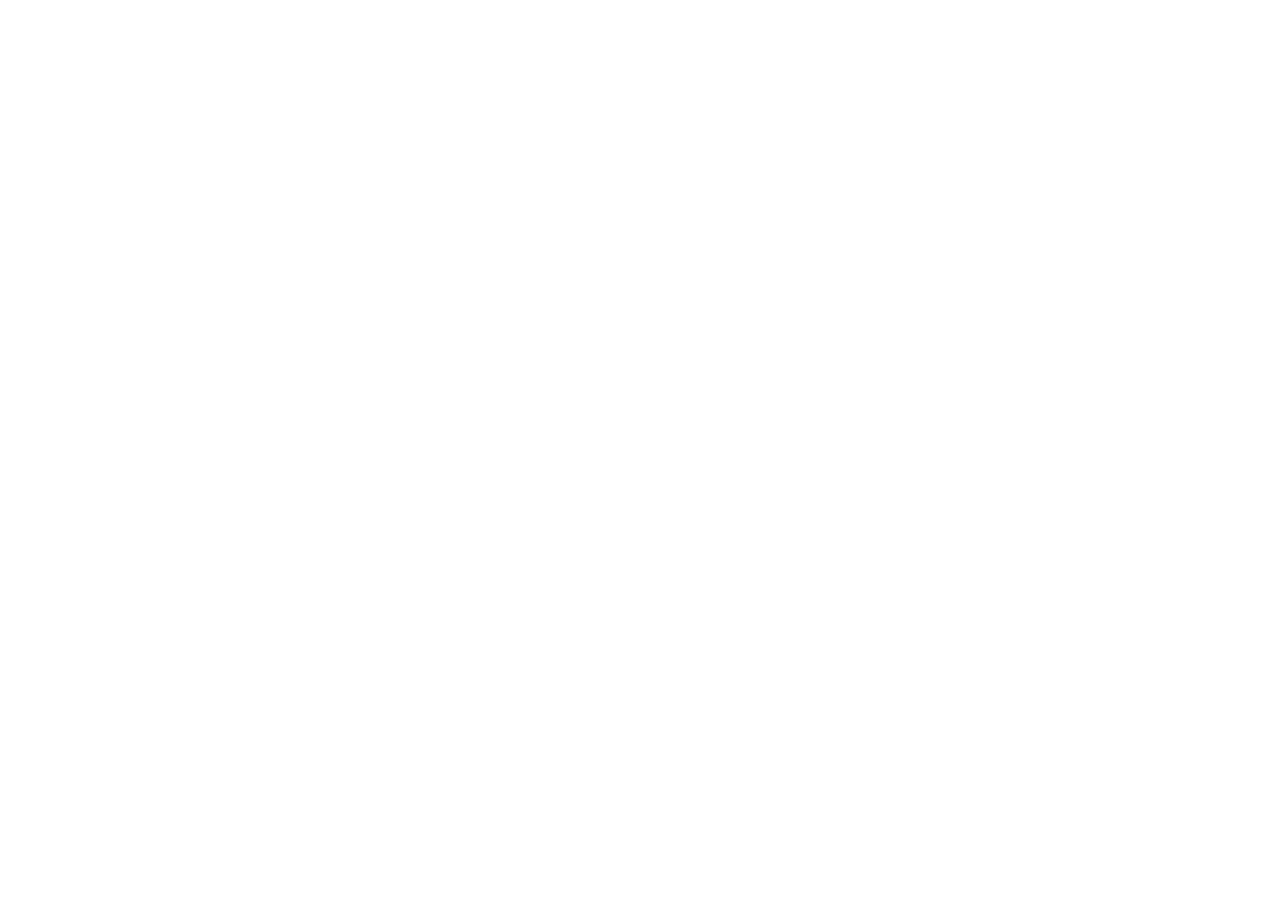
==== index.html @ 525762f1 "first commit" ====
<!DOCTYPE html>
<html lang="pt_BR">
<head>
    <meta charset="UTF-8">
    <meta name="viewport" content="width=device-width, initial-scale=1.0">
    <title>Charada</title>
</head>
<body>
    
</body>
</html>
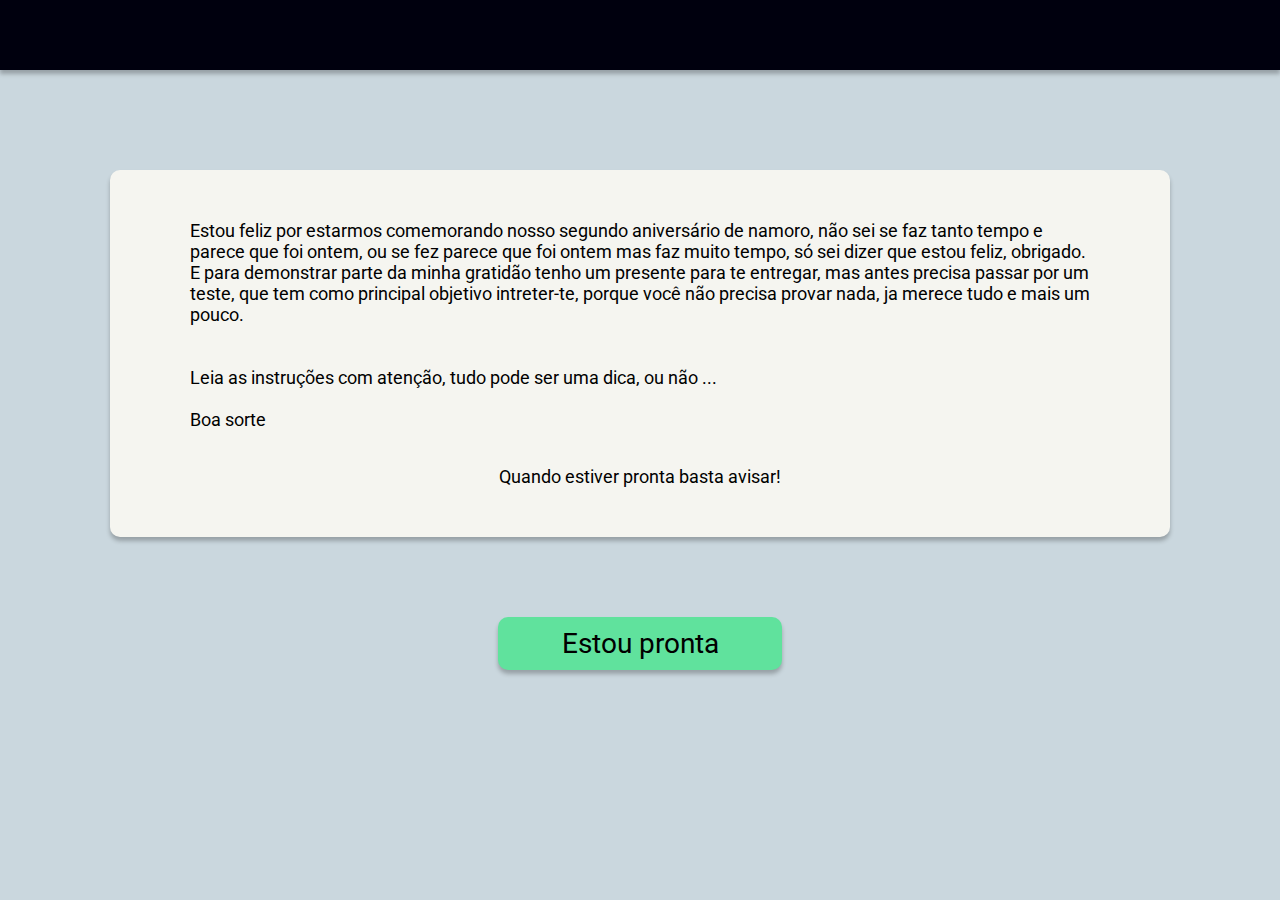
==== commit 70becbd4: ""Interface"" ====
--- a/index.html
+++ b/index.html
@@ -1,11 +1,49 @@
 <!DOCTYPE html>
-<html lang="pt_BR">
-<head>
-    <meta charset="UTF-8">
-    <meta name="viewport" content="width=device-width, initial-scale=1.0">
-    <title>Charada</title>
-</head>
-<body>
-    
-</body>
+<html lang="en">
+    <head>
+        <meta charset="UTF-8">
+        <meta name="viewport" content="width=device-width, initial-scale=1.0">
+        <link rel="stylesheet" href="./styles/reset.css">
+        <link rel="stylesheet" href="./styles/styles.css">
+        <title>Document</title>
+    </head>
+    <body>
+
+        <div class="top"></div>
+
+        <div id="modal" class="hide">
+
+            <section>
+
+                <img src="https://obarquinhocultural.files.wordpress.com/2017/11/jogos-mortais-jigsaw_capa.jpg?w=474&h=261" alt="">
+                <h1>Que os jogos comecem...</h1>
+            </section>
+
+        </div>
+
+        <div class="container">
+            <div class="content">
+                <p>
+                    Estou feliz por estarmos comemorando nosso segundo aniversário de namoro, não sei se faz tanto tempo e parece que foi ontem, ou se fez parece que foi ontem mas faz muito tempo, só sei dizer que estou feliz, obrigado.
+                </p>
+
+                <p>
+                    E para demonstrar parte da minha gratidão tenho um presente para te entregar, mas antes precisa passar por um teste, que tem como principal objetivo intreter-te, porque você não precisa provar nada, ja merece tudo e mais um pouco. <br><br><br>
+                    Leia as instruções com atenção, tudo pode ser uma dica, ou não ... <br><br>
+                    Boa sorte
+                </p>
+                <br>
+                <br>
+
+                <p>
+                    Quando estiver pronta basta avisar!
+                </p>
+            </div>
+
+            <button>Estou pronta</button>
+        </div>
+
+
+    <script src="./scripts/index.js"></script>
+    </body>
 </html>--- a/styles/styles.css
+++ b/styles/styles.css
@@ -0,0 +1,89 @@
+body {
+    background-color: #CAD7DE;
+    transition: 0.5s;
+}
+
+.top {
+    width: 100vw;
+    height: 70px;
+    background: #00000E;
+    box-shadow: 0px 4px 4px rgba(0, 0, 0, 0.25);
+}
+
+.container {
+    display: flex;
+    flex-direction: column;
+    align-items: center;
+    justify-content: center;
+}
+
+.container .content {
+    width: 900px;
+    height: auto;
+    background: #F5F5F0;
+    margin-top: 100px;
+    display: flex;
+    align-items: center;
+    justify-content: space-between;
+    flex-direction: column;
+    padding: 50px 80px;
+    box-shadow: 0px 4px 4px rgba(0, 0, 0, 0.25);
+    border-radius: 10px;
+}
+
+.container .content p {
+    font-size: 18px;
+    font-family: 'Roboto', sans-serif;
+    font-weight: 400;
+    line-height: 21px;
+}
+
+.container .content p+p+p {
+    font-size: 20px;
+    font-family: 'Roboto', sans-serif;
+    font-weight: 500;
+}
+
+.container button {
+    width: 284px;
+    background: #60E29D;
+    font-family: Roboto, sans-serif;
+    border-radius: 10px;
+    margin-top: 80px;
+    font-size: 28px;
+    padding: 10px;
+    cursor: pointer;
+    box-shadow: 5px white;
+    font-weight: 400;
+    box-shadow: 0px 4px 4px rgba(0, 0, 0, 0.25);
+    transition: 0.5s;
+}
+
+.container button:hover {
+    background: #30e685;
+}
+
+#modal {
+    background-color: #000000;
+    position: fixed;
+    width: 100vw;
+    height: 100vh;
+    transition: 0.5s;
+}
+
+#modal section {
+    display: flex;
+    align-items: center;
+    color: #F5F5F0;
+    flex-direction: column;
+    margin-top: 180px;
+}
+
+#modal section img {
+    width: 476px;
+    margin-bottom: 80px;
+}
+
+.hide {
+    top: 900px;
+}